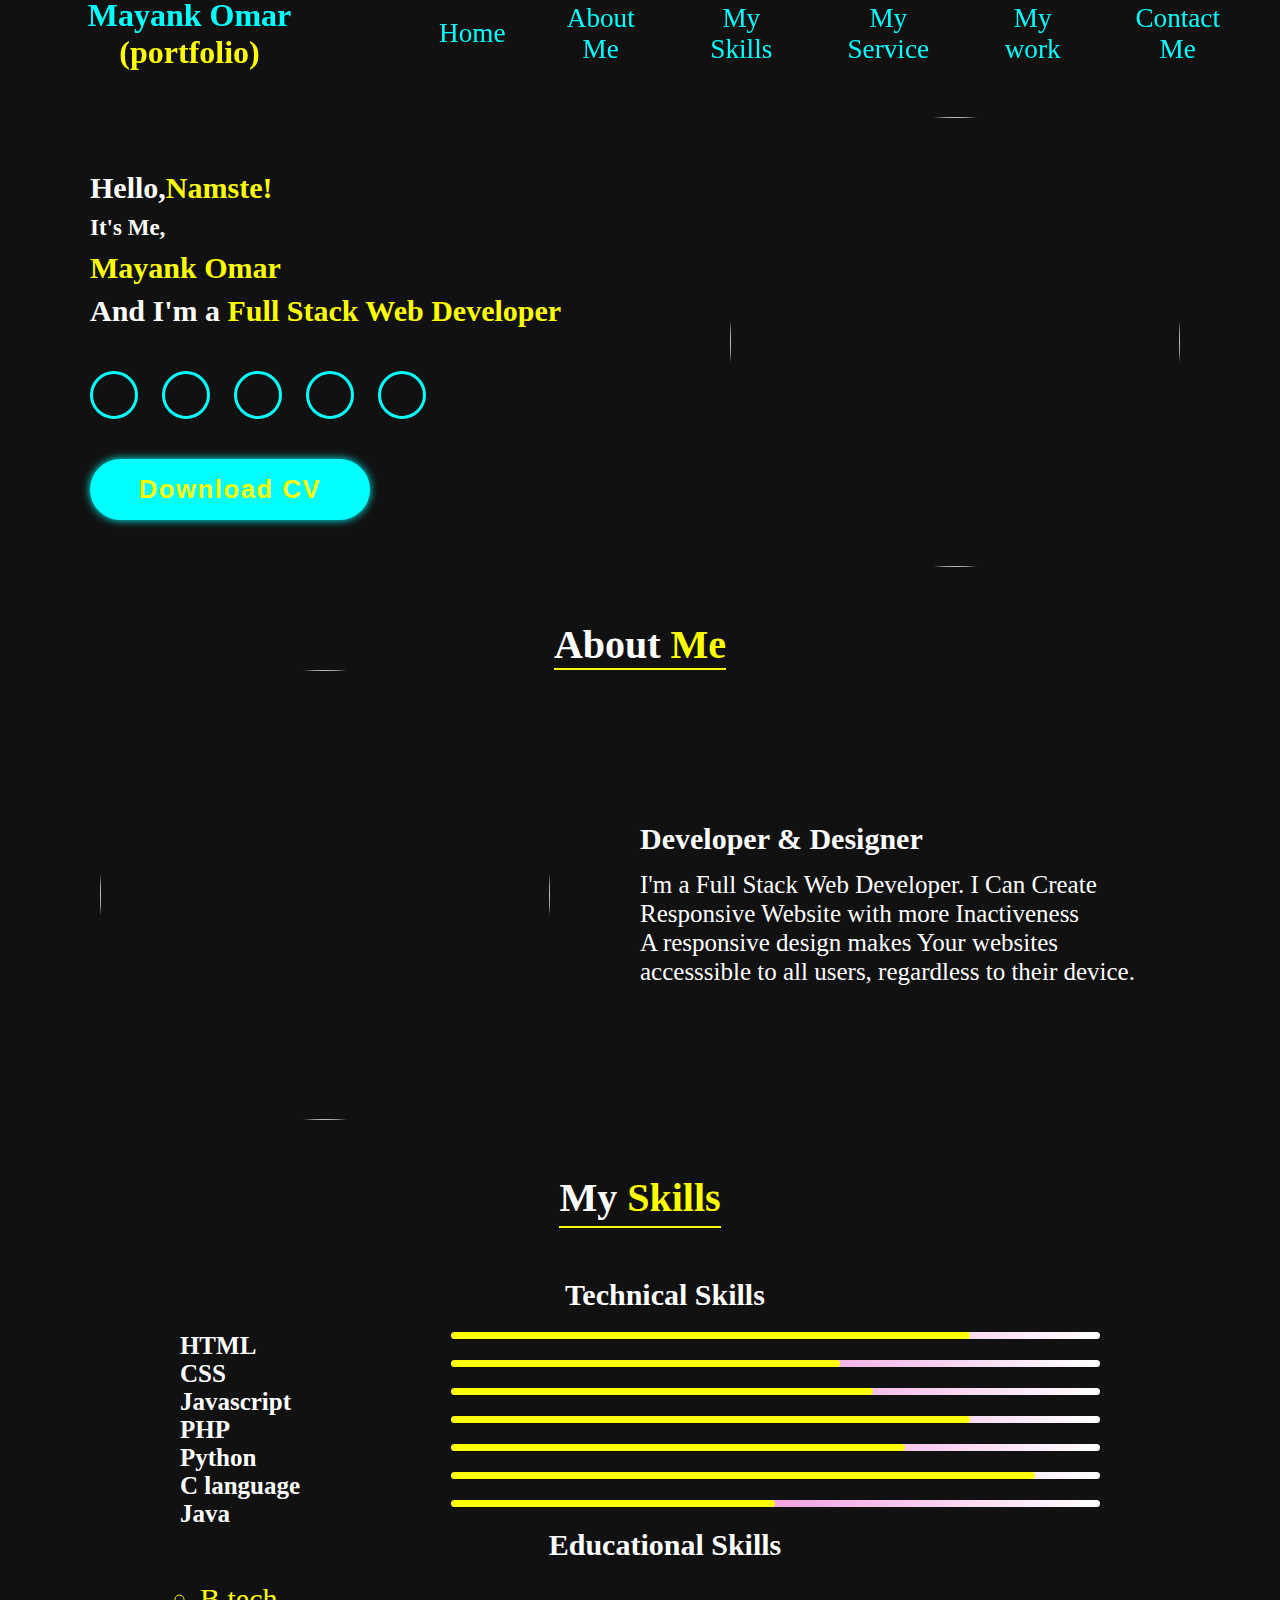
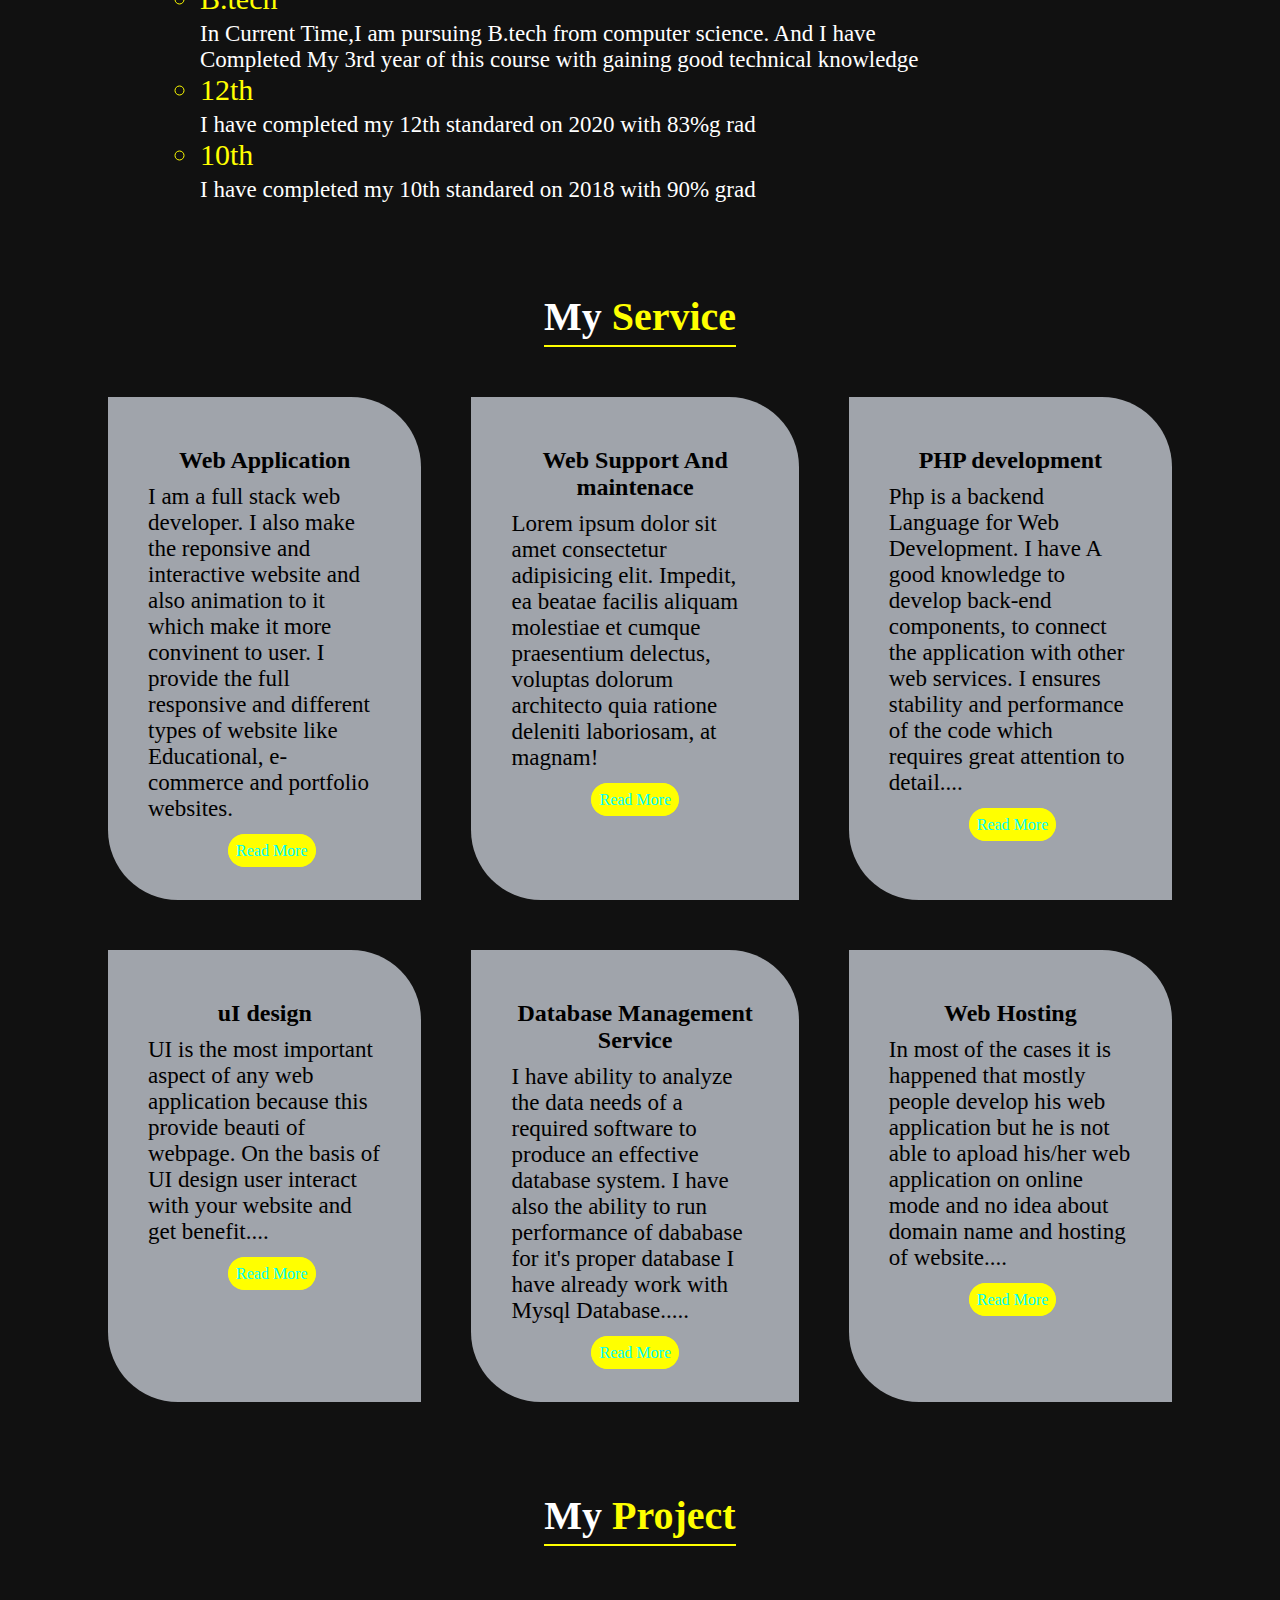
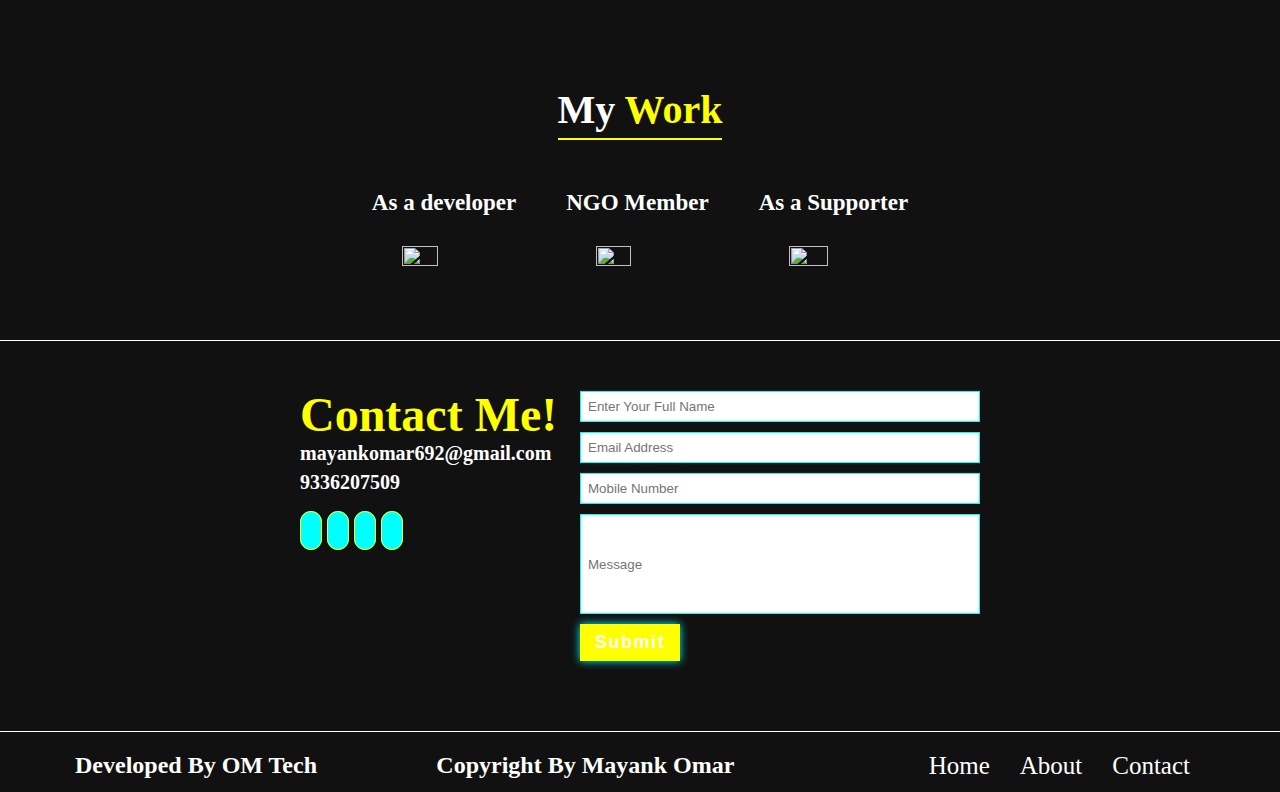
==== index.html @ 171e3ab4 "Rename portfolio.html to index.html" ====
<!DOCTYPE html>
<html lang="en">

<head>
    <meta charset="UTF-8">
    <meta http-equiv="X-UA-Compatible" content="IE=edge">
    <meta name="viewport" content="width=device-width, initial-scale=1.0">
    <title>My Portfolio </title>
    <link rel="stylesheet" href="https://cdnjs.cloudflare.com/ajax/libs/font-awesome/6.3.0/css/all.min.css"
        integrity="sha512-SzlrxWUlpfuzQ+pcUCosxcglQRNAq/DZjVsC0lE40xsADsfeQoEypE+enwcOiGjk/bSuGGKHEyjSoQ1zVisanQ=="
        crossorigin="anonymous" referrerpolicy="no-referrer" />
        <script src="https://cdnjs.cloudflare.com/ajax/libs/jquery/3.6.4/jquery.min.js"></script>
    <link rel="stylesheet" href="style.css">

    <script>
        window.onscroll = function(){
            scrollFunction();
        }

        function scrollFunction(){
           if(document.body.scrollTop > 67 || document.documentElement.scrollTop > 67){
                document.getElementById("navbar").style.background = "#111111";
           }
           else{
            // document.getElementById("navbar").style.background = "#1f242d";
            document.getElementById("navbar").style.background = "#111111";
           }
        }

        function openMenu(){
            var menu = document.getElementById('navbar_ul');
            menu.classList.add('active');
        }

        function closeMenu(){
            var menu = document.getElementById('navbar_ul');
            menu.classList.remove('active');
        }
        // $('#menu-btn').click(function () {
        //     $('#navbar #navbar_ul').addClass('active')
        // });
        // $('#menu-close').click(function () {
        //     $('#navbar #navbar_ul').removeClass('active')
        // });
    </script>
</head>

<body>
    <!-- header -->
    <header class="header">
        <nav class="navbar1" id="navbar">
            <h1>Mayank Omar <span>(portfolio)</span></h1>
            <ul id="navbar_ul" >
                <i id="menu-close" onclick = "closeMenu()" class="fa-solid fa-xmark"></i>
                <li><a  class = "active" href="#home">Home</a></li>
                <li><a href="#about">About Me</a></li>
                <li><a href="#skills">My Skills</a></li>
                <li><a href="#service">My Service</a></li>
                <li><a href="#work">My work</a></li>
                <li><a href="#contact">Contact Me</a></li>
            </ul>
            <img onclick="openMenu()" src="img/menu.png" id = "menu-btn" alt="">
        </nav>
    </header>

    <section id="home">
        <div class="home-container">
            <div class="home-details">
                <h2>Hello,<span>Namste!</span></h2>
                <h3>It's Me,<br><span style="font-size: 30px;">Mayank Omar</span></h3>
                <h2>And I'm a <span>Full Stack Web Developer</span></h2>
                <div class="social-media">
                    <a href=""><i class="fa-brands fa-facebook"></i></a>
                    <a href=""><i class="fa-brands fa-instagram"></i></a>
                    <a href=""><i class="fa-brands fa-twitter"></i></a>
                    <a href=""><i class="fa-brands fa-youtube"></i></a>
                    <a href=""><i class="fa-brands fa-linkedin"></i></a>
                </div>
                <button class="btn">Download CV</button>
            </div>
            <div class="home-img">
                <img src="img/dp1.jpg" alt="">
            </div>
        </div>
    </section>

    <!-- about section -->
    <section class="about" id="about">
        <h1>About <span>Me</span></h1>
        <div class="about-container">
            <div class="about-img">
                <img src="img/dp1.jpg" alt="">
            </div>
            <div class="about-details">
                <h2>Developer & Designer</h2>
                <hr>
                <p>I'm a Full Stack Web Developer. I Can Create Responsive Website with more Inactiveness</p>
                <p>A responsive design makes Your websites accesssible to all users, regardless to their device.</p>
            </div>
        </div>
    </section>

    <!-- skill -->
    <section class="skills" id="skills">
        <h1>My <span>Skills</span></h1>
        <h2>Technical Skills</h2>
        <div class="skill-container">
            <div class="s1">
                <h3>HTML</h3>
                <div class="progress-line"><span class="html"></span></div>
            </div>
            <div class="s1">
                <h3>CSS</h3>
                <div class="progress-line"><span class="css"></span></div>
            </div>
            <div class="s1">
                <h3>Javascript</h3>
                <div class="progress-line"><span class="js"></span></div>
            </div>
            <div class="s1">
                <h3>PHP</h3>
                <div class="progress-line"><span class="php"></span></div>
            </div>
            <div class="s1">
                <h3>Python</h3>
                <div class="progress-line"><span class="python"></span></div>
            </div>
            <div class="s1">
                <h3>C language</h3>
                <div class="progress-line"><span class="c"></span></div>
            </div>
            <div class="s1">
                <h3>Java</h3>
                <div class="progress-line"><span class="java"></span></div>
            </div>
        </div>
        <h2>Educational Skills</h2>
        <div class="edu">
            <li style="list-style: circle;">B.tech</li>
            <p>In Current Time,I am pursuing B.tech from computer science. And I have Completed My 3rd year of this course with gaining good technical knowledge  </p>
            <li style="list-style: circle;">12th</li>
            <p>I have completed my 12th standared on 2020 with 83%g rad</p>
            <li style="list-style: circle;">10th</li>
            <p>I have completed my 10th standared on 2018 with 90% grad</p>
        </div>
    </section>

    <!-- service -->
    <section class="service" id="service">
        <h1>My <span>Service</span></h1>
        <div class="Myservice">
            <div class="ser">
                <i class="fa-solid fa-desktop"></i>
                <h2>Web Application </h2>
                <p>I am a full stack web developer. I also make the reponsive and interactive website and also animation to it which make it more convinent to user. I provide the full responsive and different types of website like Educational, e-commerce and portfolio websites. </p>
                <a href="">Read More</a>
            </div>
            <div class="ser">
                <i class="fa-solid fa-star"></i>
                <h2>Web Support And maintenace</h2>
                <p>Lorem ipsum dolor sit amet consectetur adipisicing elit. Impedit, ea beatae facilis aliquam molestiae
                    et cumque praesentium delectus, voluptas dolorum architecto quia ratione deleniti laboriosam, at
                    magnam!</p>
                <a href="">Read More</a>
            </div>
            <div class="ser">
                <i class="fa-solid fa-star"></i>
                <h2>PHP development</h2>
                <p>Php is a backend Language for Web Development. I have A good knowledge to develop back-end components, to connect the application with other web services. I ensures stability and performance of the code which requires great attention to detail.... </p>
                <a href="">Read More</a>
            </div>
            <div class="ser">
                <i class="fa-solid fa-star"></i>
                <h2>uI design</h2>
                <p>UI is the most important aspect of any web application because this provide beauti of webpage. On the basis of UI design user interact with your website and get benefit....</p>
                <a href="">Read More</a>
            </div>
            <div class="ser">
                <i class="fa-solid fa-star"></i>
                <h2>Database Management Service</h2>
                <p>I have ability to analyze the data needs of a required software to produce an effective database system. I have also the ability to run performance of dababase for it's proper database I have already work with Mysql Database.....</p>
                <a href="">Read More</a>
            </div>
            <div class="ser">
                <i class="fa-solid fa-star"></i>
                <h2>Web Hosting</h2>
                <p>In most of the cases it is happened that mostly people develop his web application but he is not able to apload his/her web application on online mode and no idea about domain name and hosting of website....</p>
                <a href="">Read More</a>
            </div>
        </div>
    </section>

    <!-- project -->
    <section class="project" id="project">
        <h1>My <span>Project</span></h1>
        <div class="pro-content">
            <img src="img/p1.png" alt="">
            <!-- <img src="img/p2.png" alt=""> -->
        </div>
    </section>

    <!-- work -->
    <section class="work" id="work">
        <h1>My <span>Work</span></h1>
        <div class="field">
            <div class="img1">
                <h3>As a developer</h3>
                <img src="img/fe1.png" alt="">
            </div>
            <div class="img2">
                <h3>NGO Member</h3>
                <img src="img/trust (2).png" alt="">
            </div>
            <div class="img3">
                <h3>As a Supporter</h3>
                <img src="img/trust (3).png" alt="">
            </div>
        </div>
    </section>
 
    <!-- contact -->
    <section class="contact" id="contact">
        <hr>
        <div class="contact-details">
            <div class="cont">
                <h2 class="heading">Contact <span>Me!</span></h2>
                <div class="mycontact">
                    <h3><i class="fa-solid fa-paper-plane"></i>mayankomar692@gmail.com</h3>
                    <h3><i class="fa-solid fa-phone"></i>9336207509</h3>
                </div>
                <div class="links">
                    <a href="#"><i class="fa-brands fa-linkedin"></i></a>
                    <a href=""><i class="fa-brands fa-youtube"></i></a>
                    <a href=""><i class="fa-brands fa-facebook"></i></a>
                    <a href=""><i class="fa-brands fa-github"></i></a>
                </div>
            </div>
            <form action="#">
                <div class="input-box">
                    <input type="text" placeholder="Enter Your Full Name">
                    <input type="email" name="" id="" placeholder="Email Address">
                    <input type="number" placeholder="Mobile Number">
                    <input type="text" name="" id="msg" placeholder="Message">
                </div>
                <div class="button">
                    <button class="btn">Submit</button>
                </div>
            </form>
        </div>
    </section>
    
    <!-- footer -->
    <footer >
        <div class="name">
            <h2>Developed By OM Tech</h2>
        </div>
        <div class="copyright">
            <h2>Copyright <i class="fa-solid fa-copyright"></i> By Mayank Omar</h2>
        </div>
        <div class="links">
            <li><a href="">Home</a></li>
            <li><a href="">About</a></li>
            <li><a href="">Contact</a></li>
        </div>
    </footer>
</body>

</html>

<!-- rgb(116,212,195) -->
<!-- rgb(226,60,171) -->
---- style.css ----
*{
    margin: 0px;
    padding: 0px;
    box-sizing: border-box;
    text-decoration: none;
    border: none;
    outline: none;
    list-style: none;
    scroll-behavior: smooth;
}

body{
    background: #111111;
}

/* header */

.header{
    height: 67px;
    z-index: 999;
}

.header .navbar1 {
    width: 100%;
    /* background: rgb(209, 212, 24); */
    position: fixed;
    display: flex;
    flex-direction: row;
    justify-content: space-between;
    text-align: center;
    align-items: center;
    height: 67px;
    z-index: 999;
}

.header .navbar1 h1{
    margin-left: 30px;
    color: aqua;
    /* color: aqua; */
    text-align: center;
}

.header .navbar1 h1 span{
    color: rgb(255, 255, 0);
}

#menu-btn {
    width: 30px;
    height: 30px;
    color: #fff;
    display: none;
    margin-right: 30px;
}

#menu-close {
    display: none;
}

#navbar_ul i{
    color: #fff;
}

#navbar_ul{
    display: flex;
    flex-direction: row;
    align-items: center;
    margin-left: 90px;
}

#navbar_ul li{
    margin-right: 3rem;
}

#navbar_ul li a{
    color: aqua;
    font-size: 1.7rem;
}

#navbar_ul li a:hover{
    color: yellow;
    border-bottom: 1px solid yellow;
    padding-bottom: 4px;
}
/* home */

#home h1{
    /* color: rgb(126, 212, 195); */
    color: yellow;
    text-align: center;
    font-size: 2.8rem;
}

#home .home-container{
    display: flex;
    flex-direction: row;
    justify-content: space-between;
    margin-top: 50px;
}

#home .home-container .home-details{
    width: 50%;
    display: flex;
    flex-direction: column;
    text-align: start;
    justify-content: center;
    line-height: 2.5rem;
    /* margin-left: 90px; */
    padding-left: 90px;
}

#home .home-container .home-details h2,
#home .home-container .home-details h3{
    color: #fff;
    /* font-size: 20px; */
}


#home .home-container .home-details h2 span,
#home .home-container .home-details h3 span{
    /* color: rgb(226, 60, 195); */
    color: yellow;
}

#home .home-container .home-details h2{
    font-size: 30px;
}

#home .home-container .home-details h3{
    font-size: 23px;
}

#home .home-container .home-details p{
    color: #fff;
    line-height: 1.3rem;
}

#home .home-container .home-details .social-media{
    display: flex;
    flex-direction: row;
}

#home .home-container .home-details .social-media a{
    display: inline-flex;
    justify-content: center;
    align-items: center;
    width: 3rem;
    height: 3rem;
    background: transparent;
    /* border: .2rem solid aqua; */
    margin: 2.5rem 1.5rem 2.5rem 0;
    border: .2rem solid aqua;
    border-radius: 3rem;
    font-size: 1.3rem;
}

#home .home-container .home-details .social-media a i{
    /* color: aqua; */
    color: aqua;
}

#home .home-container .home-details .social-media a:hover{
    /* background: aqua;
    box-shadow: 0 0 1rem aqua; */
    background: aqua;
    box-shadow: 0 0 1rem aqua;
}

#home .home-container .home-details .social-media a:hover i{
    color: yellow;
}


#home .home-container .home-img{
    width: 50%;
    padding-left: 90px;
}

#home .home-container .home-img img{
    width: 450px;
    height: 450px; 
    border-radius: 450px;
}

.btn{
    display: inline-block;
    padding: 1rem 2.7rem;
    /* background-color: aqua; */
    background-color: aqua;
    border-radius: 4rem;
    box-shadow: 0 0 0.5rem aqua;
    font-size: 1.6rem;
    color: yellow;
    letter-spacing: .1rem;
    font-weight: 600;
    transition: .5 ease;
    width: 280px;
}

.btn:hover{
    box-shadow: none;
}

/* about design */
.about{
    display: flex;
    flex-direction: column;
    justify-content: center;
    align-items: center;
    margin-top:50px ;
}
.about h1{
    text-align: center;
    font-size: 40px;
    color: #fff;
    border-bottom: 2px solid yellow;
    /* width: 300px; */
}

.about h1 span{
    color: yellow;
}

.about .about-container {
    display: flex;
    flex-direction: row;
    justify-content: space-between;
}

.about .about-container .about-img{
    width: 50%;
    /* margin-right: 120px; */
    padding-right: 120px;
}

.about .about-container .about-img img{
    width: 450px;
    height: 450px; 
    border-radius: 450px;
    margin-left: 100px;
}

.about .about-container .about-details{
    width: 50%;
    /* align-items: center; */
    display: flex;
    flex-direction: column;
    justify-content: center;
    /* margin-right: 120px; */
    padding-right: 120px;
    line-height: 1.8rem;
}

.about .about-container .about-details h2{
    color: #fff;
    font-size: 30px;
    line-height: 4rem;
}

.about .about-container .about-details p{
    font-size: 25px;
    color: #fff;
}

/* My skill */
.skills{
    display: flex;
    flex-direction: column;
    justify-content: center;
    align-items: center;
    margin-top: 50px;
    padding-bottom: 40px;
}
.skills h1{
    text-align: center;
    font-size: 40px;
    color: #fff;
    border-bottom: 2px solid yellow;
    padding-bottom: 5px;
    margin-bottom: 50px;
}

.skills h2{
   font-size: 30px;
   color: #fff;
   margin-left: 50px;
   margin-bottom: 20px;
}

.skills h1 span {
    color: yellow;
}

.skills .skill-container{
    display: grid;
    grid-template-columns: auto;
    /* gap: 100px; */
}

.skills .skill-container .s1{
    display: flex;
    flex-direction: row;
    justify-content: space-between;
    gap: 100px;
    width: 100%;
} 

.skills .skill-container h3{
    color: #fff;
    font-size: 25px;
    width: 20%;
}

.skills .skill-container .progress-line{
    position: relative;
    width: 700px;
    height: 7px;
    background-color: #fff;
    border-radius: 7px;
    display: flex;
    background-image: linear-gradient(90deg, rgb(226,70,195),#fff );
}

.skills .skill-container .progress-line span.html{
    height: 100%;
    width: 80%;
    background-color: yellow;
    position: absolute;
    border-radius: 7px;
}
.skills .skill-container .progress-line span.css{
    height: 100%;
    width: 60%;
    background-color: yellow;
    position: absolute;
    border-radius: 7px;
}
.skills .skill-container .progress-line span.js{
    height: 100%;
    width: 65%;
    background-color: yellow;
    position: absolute;
    border-radius: 7px;
}
.skills .skill-container .progress-line span.php{
    height: 100%;
    width: 80%;
    background-color: yellow;
    position: absolute;
    border-radius: 7px;
}
.skills .skill-container .progress-line span.python{
    height: 100%;
    width: 70%;
    background-color: yellow;
    position: absolute;
    border-radius: 7px;
}
.skills .skill-container .progress-line span.c{
    height: 100%;
    width: 90%;
    background-color: yellow;
    position: absolute;
    border-radius: 7px;
}

.skills .skill-container .progress-line span.java{
    height: 100%;
    width: 50%;
    background-color: yellow;
    position: absolute;
    border-radius: 7px;
}

.skills .edu li{
    font-size: 22px;
    color: yellow;
    font-size: 30px;
    box-sizing: border-box;
    /* text-align: center; */
    padding-bottom: 5px;
    margin-left: 200px;
}

.skills .edu p {
    color: #fff;
    font-size: 23px;
    width: 60%;
    margin-left: 200px;
}

/* service */

.service{
    display: flex;
    flex-direction: column;
    justify-content: center;
    align-items: center;
    margin-top: 50px;
    padding-bottom: 40px;
}
.service h1{
    text-align: center;
    font-size: 40px;
    color: #fff;
    border-bottom: 2px solid yellow;
    /* width: 300px; */
    padding-bottom: 5px;
    margin-bottom: 50px;
}
.service h1 span {
    color: yellow;
}

.service h2{
    text-align: center;
    /* line-height: 33px; */
    margin-bottom: 10px;
}

.service .Myservice .ser{
    background: #a0a4ab;
    /* color: #fff; */
    box-sizing: border-box;
    padding: 40px;
    border-top-right-radius: 70px;
    border-bottom-left-radius: 70px;
}

.service .Myservice .ser:hover{
    border: 2px solid rgb(126, 212, 195);
    box-shadow: 0 0 1rem rgb(126, 212, 195);
    /* color: #fff; */
    color: rgb(110, 138, 138);
    /* background:rgb(248, 3, 203); */
    background: linear-gradient(yellow,rgb(177, 190, 99));
    /* background:rgb(226, 60, 195); */
    transform: translateY(-15px);
    opacity: 1;
}
.service .Myservice .ser i{
    display: flex;
    justify-content: center;
    margin-bottom: 10px;
}

.service .Myservice .ser p{
    margin-bottom: 20px;
    font-size: 23px;
}

.service .Myservice .ser a{
    box-sizing: border-box;
    border: 1px solid yellow;
    width: 100px;
    background: yellow;
    color: aqua;
    border-radius: 20px;
    margin-left: 80px;
    padding: 7px;
    margin-top: 7px;
}
.service .Myservice {
    display: grid;
    grid-template-columns: auto auto auto;
    gap: 50px;
    justify-content: center;
    margin: 0 12vh;
}

/* project */
.project{
    display: flex;
    flex-direction: column;
    justify-content: center;
    align-items: center;
    margin-top: 50px;
    padding-bottom: 40px;
}
.project h1{
    text-align: center;
    font-size: 40px;
    color: #fff;
    border-bottom: 2px solid yellow;
    /* width: 300px; */
    padding-bottom: 5px;
    margin-bottom: 50px;
}

.project h1 span {
    color: yellow;
}

.project .pro-content{
    display: grid;
   grid-template-columns: auto;
   box-sizing: border-box;
}

.project .pro-content img{
    width: 80%;
    display: flex;
    justify-content: center;
    align-items: center;
    margin-left: 125px;
}

.work{
    display: flex;
    flex-direction: column;
    justify-content: center;
    align-items: center;
    margin-top: 50px;
    padding-bottom: 20px;
}

.work h1{
    text-align: center;
    font-size: 40px;
    color: #fff;
    border-bottom: 2px solid yellow;
    /* width: 300px; */
    padding-bottom: 5px;
    margin-bottom: 50px;
}
.work h1 span {
    color: yellow;
}

.work .field{
    display: grid;
    grid-template-columns: auto auto auto;
    gap: 50px;
    justify-content: center;
    align-items: center;
    margin: 0px 12vh;
}

.work .field h3{
    color: #fff;
    text-align:center ;
    font-size: 23px;
}

.work .field img{
    box-sizing: border-box;
    padding: 30px;
    width: 75%;
    height: 75%;
    
}

/* Contact */
.contact{
    margin-top: 20px;
    padding-bottom: 40px;
    margin-bottom: 30px;
    border-top: 1px solid #fff;
    padding-top: 50px;
}

.contact .contact-details{
    display: flex;
    flex-direction: row;
    justify-content: space-evenly;
}

.contact .contact-details .cont{
    width: 50%;
    box-sizing: border-box;
    padding: 0px;
    margin-left: 300px;
}

.contact .contact-details .cont h2{
    color: yellow;
    font-size: 3rem;
    line-height: 3rem;
}

.contact .contact-details .cont .mycontact h3{
    font-size: 20px;
    color: #fff;
    line-height: 1.8rem;
}

.contact .contact-details .cont .mycontact i{
    color: yellow;
}

.contact .contact-details .cont .links{
    margin: 25px 0 0 0;
}

.contact .contact-details .cont .links a{
    box-sizing: border-box;
    border: 1px solid yellow;
    padding: 10px;
    background: aqua;
    border-radius: 20px;
    margin-right: 5px;
}

.contact .contact-details .cont .links a i{
    color: yellow;
}

.contact .contact-details form{
    width: 50%;
    margin-right: 300px;
}

.contact .contact-details form .input-box{
    display: flex;
    flex-direction: column;
}

.contact .contact-details form .input-box input{
    box-sizing: border-box;
    border: 1px solid aqua;
    padding: 7px;
    width: 400px;
    margin-bottom: 10px;
}

.contact .contact-details form .input-box input#msg{
    height: 100px;
}

.contact .contact-details form .button .btn{
    width: 100px;
    background: yellow;
    border: 1px solid yellow;
    color: #fff;
    font-size: 18px;
    padding: 7px;
    border-radius: 0px;
}
/* footer */
footer {
    display: flex;
    flex-direction: row;
    justify-content: space-between;
    height: 40px;
    border-top: 1px solid #fff;
    padding-top: 20px;
    padding-bottom: 40px;
    background: #111111;
}

footer .name{
    margin-left: 75px;
}

footer .name h2{
    color: #fff;
}

footer .copyright{
    margin-right: 75px;
}

footer .copyright h2{
    color: #fff;
}
footer .links{
   display: flex;
   flex-direction: row;
   margin-right: 60px;
}

footer .links li{
    margin-right: 30px;
}
 
footer .links li a{
    color: #Fff;
    font-size: 25px;
}


@media(max-width:769px){
    header .navbar {
        padding: 15px 15px;
    }

    #menu-btn {
        display: initial;
        color: #Fff;
        background: #fff;
    }

    #menu-close {
        display: initial;
        font-size: 1.6rem;
        color: #fff;
        padding: 30px 0 20px 20px;
    }

    header .navbar {
        height: 100vh;
    }

    #navbar_ul {
        position: absolute;
        top: 0;
        right: -300px;
        width: 220px;
        background: rgba(17, 20, 104, 0.45);
        backdrop-filter: blur(4.5px);
        border: 1px solid rgba(255, 255, 255, 0.18);
        height: 120vh; 
        display: flex;
        flex-direction: column;
        transition:  0.7s ease;
        /* justify-content: flex-start;
        align-items: flex-start;
        transition: 0.3s ease;   */
    }

    #navbar_ul.active {
        right: 0;
    }

    #navbar_ul li {
        padding: 20px 0 20px 40px;
        margin-left: 0;
    }

    #navbar_ul li a {
        color: #fff;
    }

    /* home */

    #home .home-container .home-details{
        padding-left:20px;
    }

    #home .home-container .home-img{
        width: 50%;
        padding-left: 5px;
    }

    #home .home-container .home-img img {
        width: 350px;
        height: 350px;
        border-radius: 350px;
    }

    .about .about-container .about-img img {
        width: 350px;
        height: 350px;
        border-radius: 350px;
        margin: 0px;
        padding-left: 20px;
    }

    .about .about-container .about-img{
     padding: 2px;
     margin-left: 0px;
    }

    .about .about-container .about-details {
        padding: 0;
    }

    /* skills */

    .skills{
        justify-content: left;
    }

    .skills .skill-container .s1 {
        gap: 10px;
        width: 100%;
    }

    .skills .skill-container .progress-line {
        width: 400px;
    }

    /* service */

    .service .Myservice {
        display: grid;
        grid-template-columns: auto auto;
        gap: 30px;
        justify-content: center;
        margin: 0 3vh;
    }

    /* project */

    .project {
        margin-top: 30px;
        padding-bottom: 30px;
    }

    .project .pro-content img {
        margin-left: 72px;
    }

    /* work */

    .work .field {
        display: grid;
        grid-template-columns: auto auto auto;
        gap: 30px;
        justify-content: center;
        align-items: center;
        margin: 0px 2vh;
    }

    /* contact */

    .contact .contact-details {
        display: flex;
        flex-direction: column;
        /* justify-content: center; */
        align-items: center;
        gap: 50px;
    }

    .contact .contact-details .cont {
        /* width: 100%; */
        margin-left: 0px;
    }

    .contact .contact-details form {
        /* width: 100%; */
        margin-right: 0px;
    }

    /* footer */

    footer{
        height: 100px;
    }
    footer .links{
        display: flex;
        flex-direction: column;
    }

    footer .copyright {
        margin-right: 40px;
    }

    footer .name {
        margin-left: 40px;
    }
}

@media (max-width:412px){
    #home .home-container {
        display: flex;
        flex-direction: column-reverse;
        justify-content: center;
        margin-top: 40px;
        align-items: center;
    }

    #home .home-container .home-details .social-media a{
        padding: 10px;
        margin: 1.5rem 0.5rem 1.5rem 0;
    }

    .btn{
        margin-left: -30px;
    }

    #home .home-container .home-img {
        width: 86%;
        padding-left: 5px;
    }

    #home .home-container .home-details {
        padding-left: 0px;
    }

    #home .home-container .home-details .social-media{
        margin-left: -30px;
    }

    .about .about-container {
        display: flex;
        flex-direction: column;
        justify-content: center;
        margin-top: 40px;
        text-align: center;
        align-items: center;
    }

    .about .about-container .about-img {
        width: 86%;
        padding-left: 5px;
    }

    
    .service .Myservice {
        display: grid;
        grid-template-columns: auto;
        gap: 20px;
        justify-content: center;
        margin: 0 2vh;
    }

    .project .pro-content img {
        margin-left: 30px;
    }

     /* work */

     .work .field {
        display: grid;
        grid-template-columns: auto;
        gap: 10px;
        justify-content: center;
        align-items: center;
        text-align: center;
        margin: 0px 0vh;
    }

    .skills .skill-container .progress-line {
        width: 100px;
    }

    .skills h2 {
        margin-left: 0px;
        margin-bottom: 15px;
        margin-top: 10px;
    }

    .skills .edu li {
        box-sizing: border-box;
        /* text-align: center; */
        padding-bottom: 5px;
        margin-left: 15px;
    }
    .skills .edu p {
        /* text-align: center; */
        padding-bottom: 5px;
        margin-left: 20px;
    }

    .skills .edu{
        display: flex;
        flex-direction: column;
        justify-content: center;
        align-items: center;
    }

    /* contact */

    .contact .contact-details {
        display: flex;
        flex-direction: column;
        justify-content: center;
        align-items: center;
        text-align: center;
        gap: 50px;
    }

    .contact .contact-details .cont {
        width: 100%;
        margin-left: 0px;
    }

    .contact .contact-details form {
        width: 100%;
        margin-left: 50px;
    }

    .contact .contact-details form .input-box input {
        padding: 7px;
        width: 350px;
        margin-bottom: 10px;
    }

    .contact .contact-details form .input-box {
        display: flex;
        flex-direction: column;
        width: 350px;
    }

    .contact .contact-details form {
        width: 87%;
        /* margin-right: 0px; */
        margin-left: 0px;
    }

    footer{
        height: 150px;
    }

    footer .copyright {
        margin-left: 20px;
    }

    footer .name {
        margin-left: 20px;
    }
}
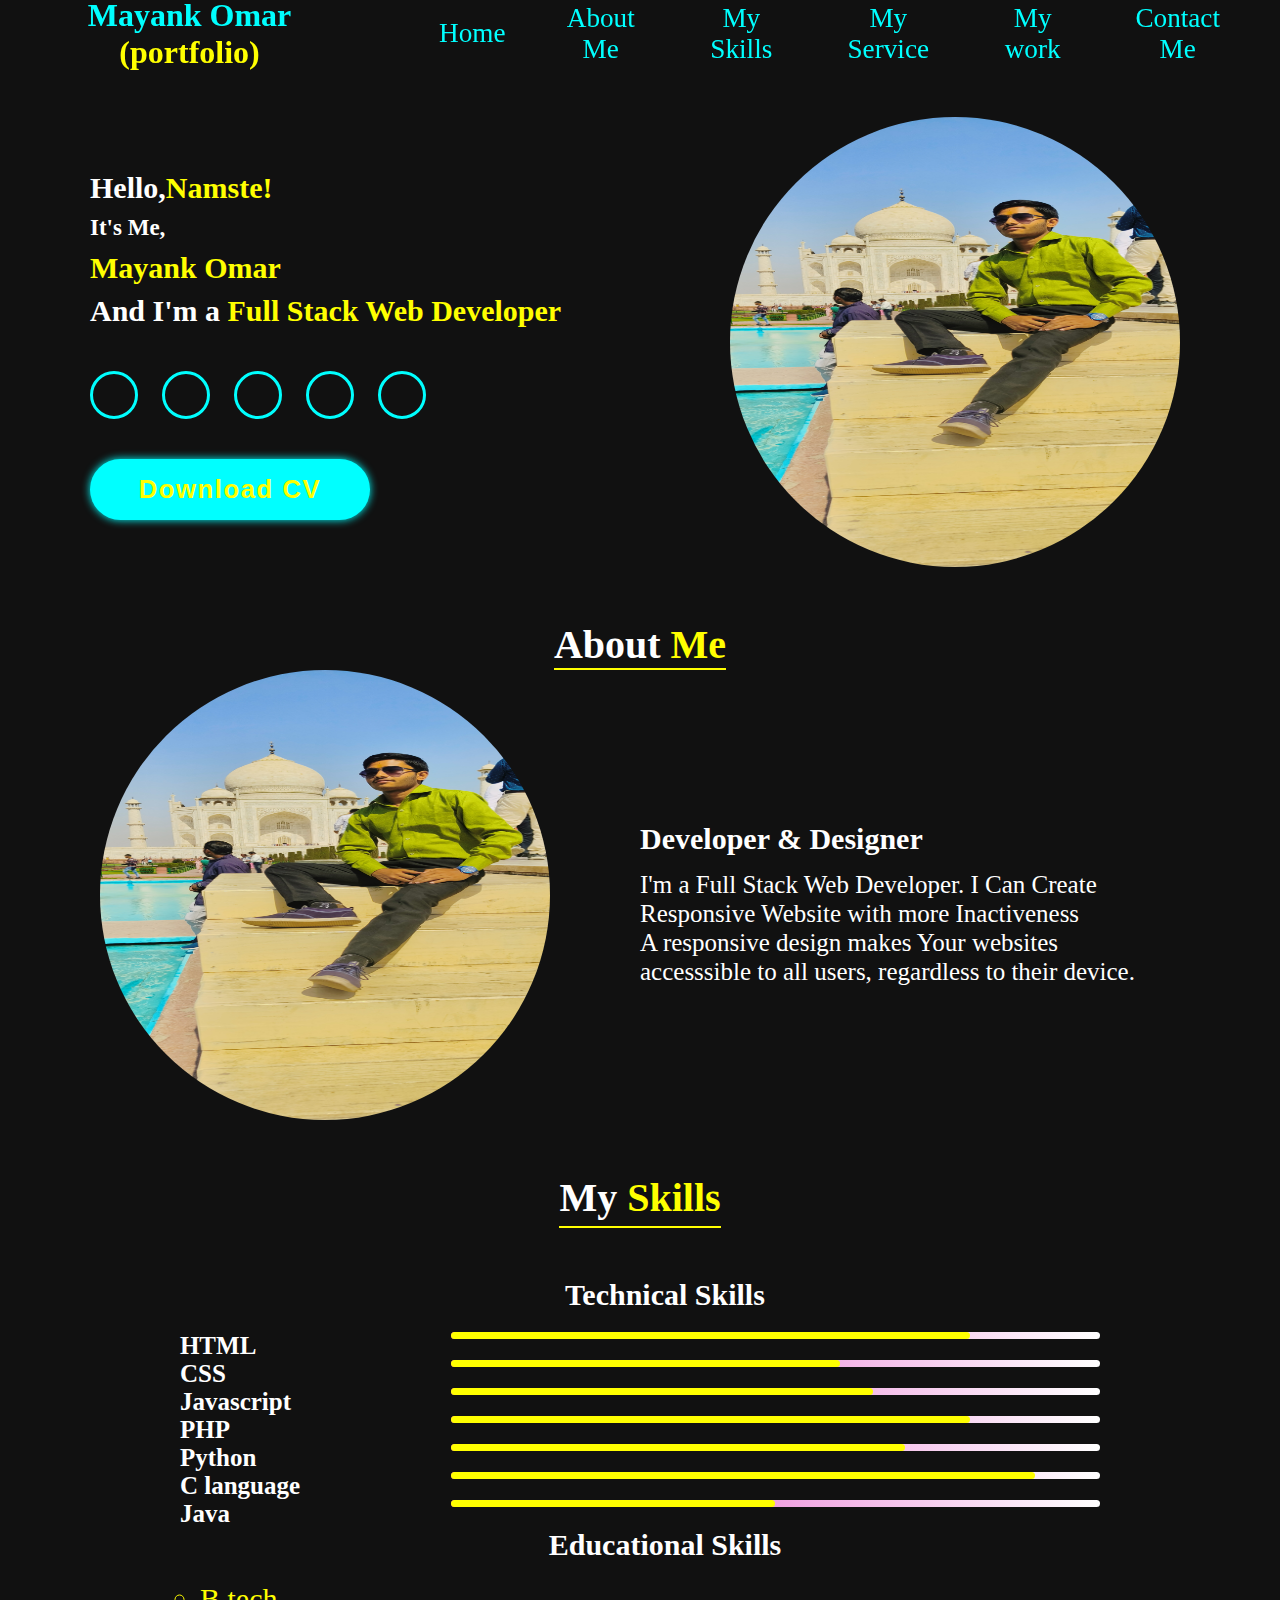
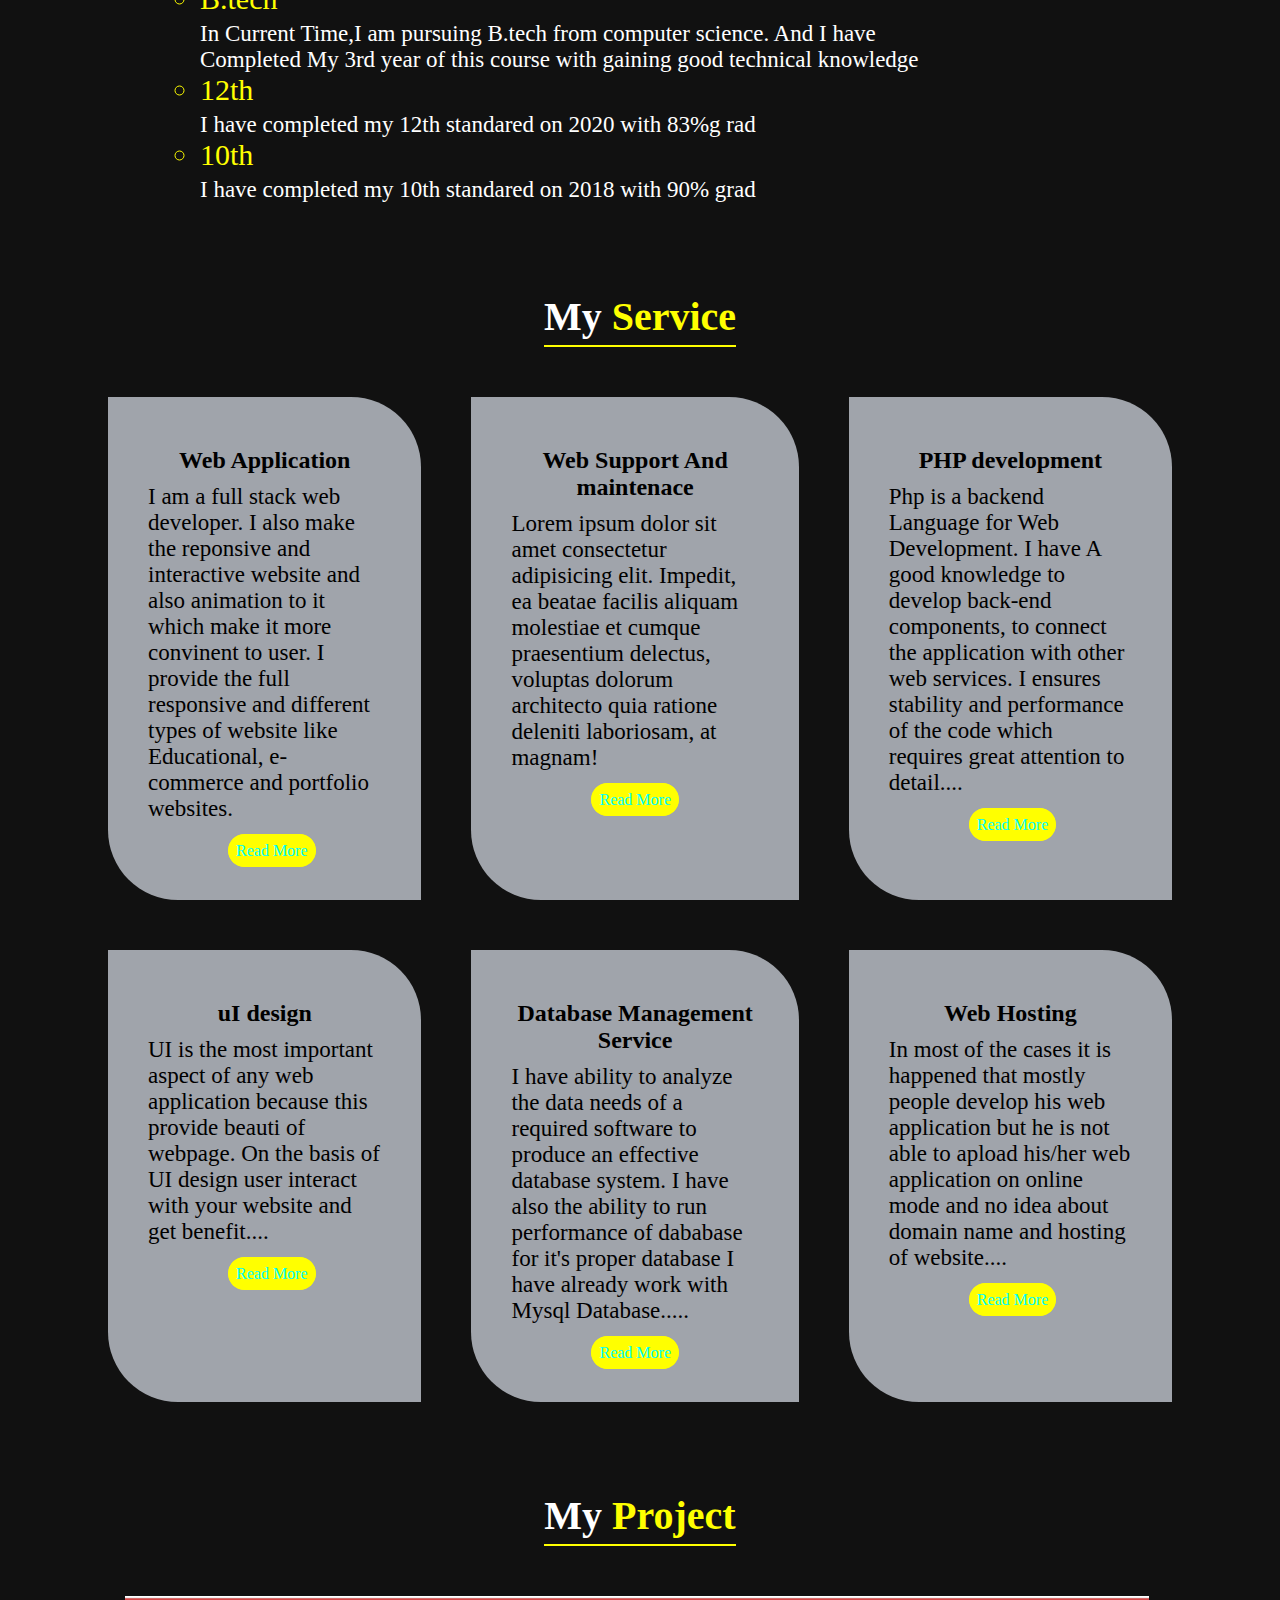
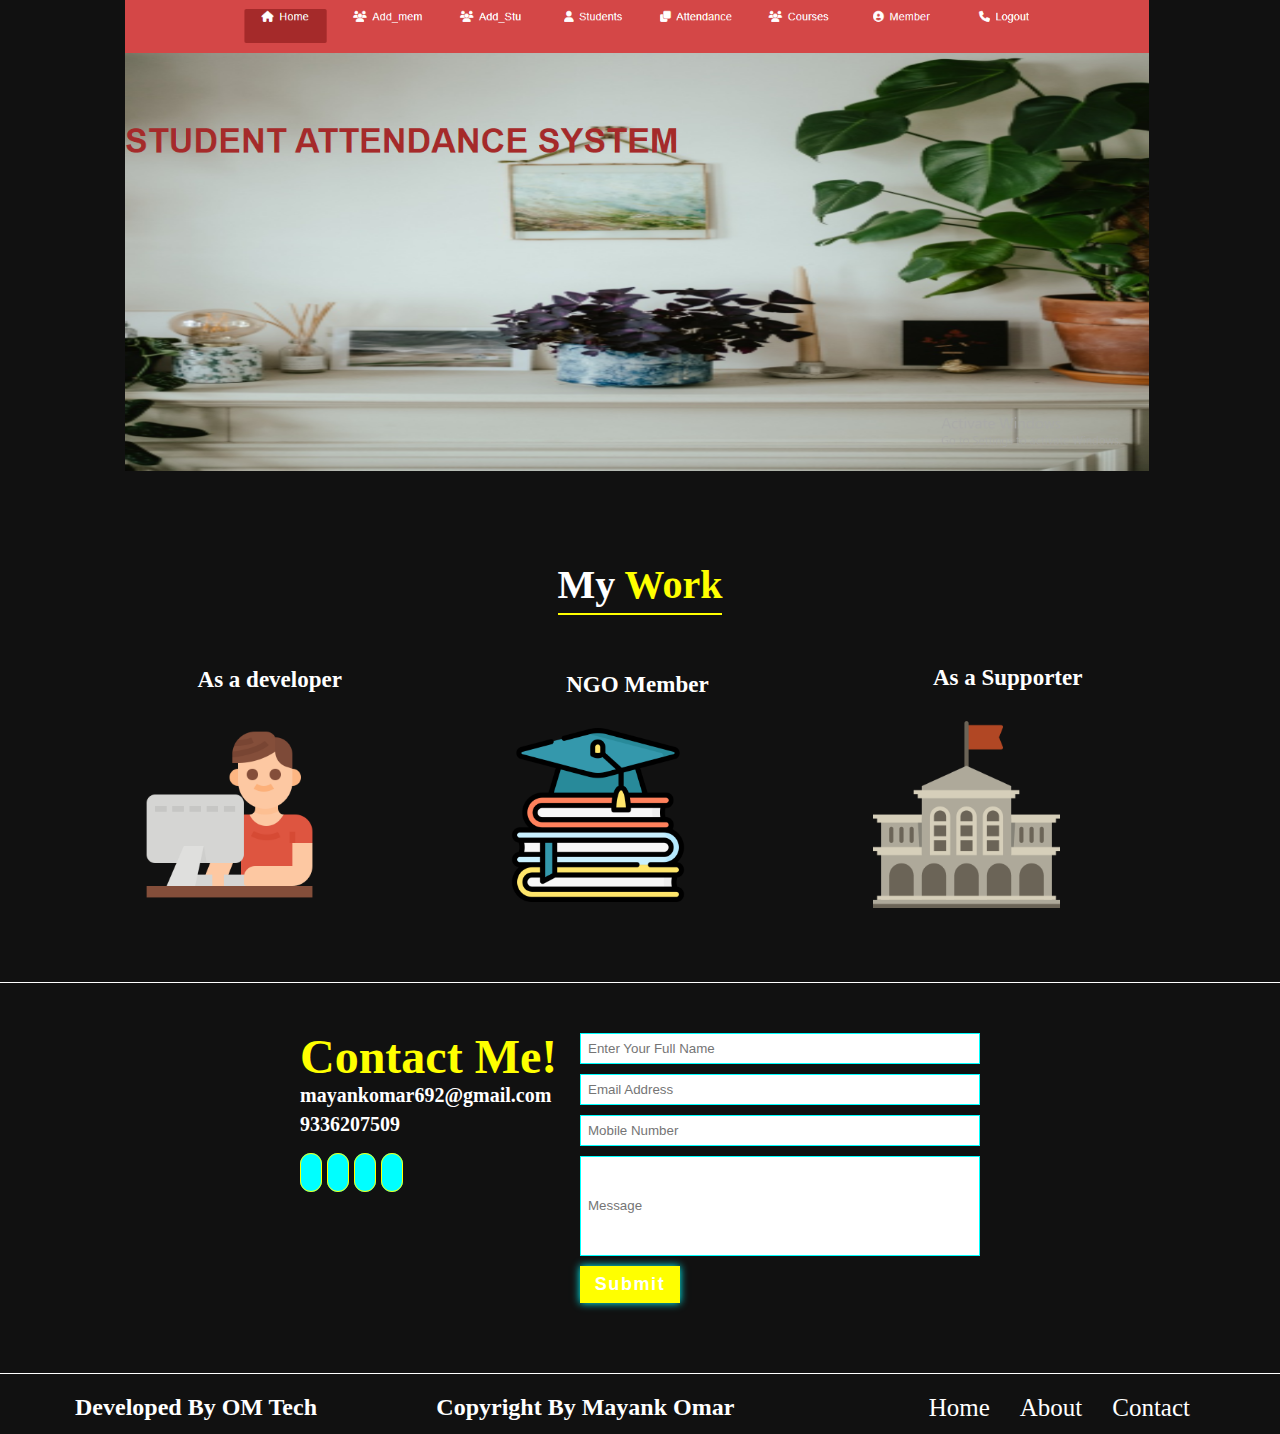
==== commit aea5a080: "Update index.html" ====
--- a/index.html
+++ b/index.html
@@ -79,7 +79,7 @@
                 <button class="btn">Download CV</button>
             </div>
             <div class="home-img">
-                <img src="img/dp1.jpg" alt="">
+                <img src="dp1.jpg" alt="">
             </div>
         </div>
     </section>
@@ -89,7 +89,7 @@
         <h1>About <span>Me</span></h1>
         <div class="about-container">
             <div class="about-img">
-                <img src="img/dp1.jpg" alt="">
+                <img src="dp1.jpg" alt="">
             </div>
             <div class="about-details">
                 <h2>Developer & Designer</h2>
@@ -194,8 +194,8 @@
     <section class="project" id="project">
         <h1>My <span>Project</span></h1>
         <div class="pro-content">
-            <img src="img/p1.png" alt="">
-            <!-- <img src="img/p2.png" alt=""> -->
+            <img src="p1.png" alt="">
+            <!-- <img src="p2.png" alt=""> -->
         </div>
     </section>
 
@@ -205,15 +205,15 @@
         <div class="field">
             <div class="img1">
                 <h3>As a developer</h3>
-                <img src="img/fe1.png" alt="">
+                <img src="fe1.png" alt="">
             </div>
             <div class="img2">
                 <h3>NGO Member</h3>
-                <img src="img/trust (2).png" alt="">
+                <img src="trust (2).png" alt="">
             </div>
             <div class="img3">
                 <h3>As a Supporter</h3>
-                <img src="img/trust (3).png" alt="">
+                <img src="trust (3).png" alt="">
             </div>
         </div>
     </section>
